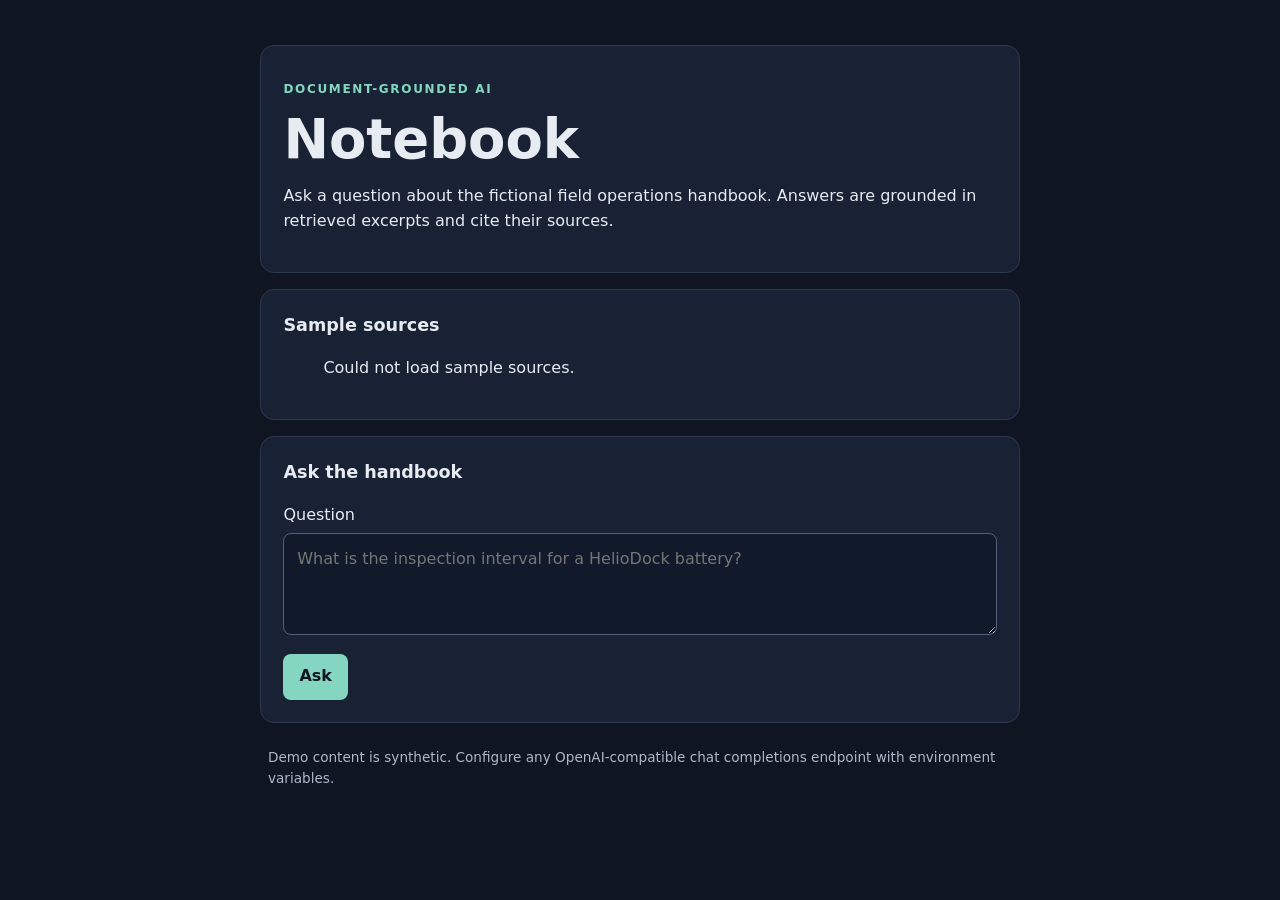
==== templates/index.html @ cd7fc73c "Release sanitized AI engineering portfolio project" ====
<!doctype html>
<html lang="en">
<head>
  <meta charset="utf-8">
  <meta name="viewport" content="width=device-width, initial-scale=1">
  <title>Notebook — grounded chat demo</title>
  <link rel="stylesheet" href="/static/style.css">
</head>
<body>
  <main>
    <header>
      <p class="eyebrow">DOCUMENT-GROUNDED AI</p>
      <h1>Notebook</h1>
      <p>Ask a question about the fictional field operations handbook. Answers are grounded in retrieved excerpts and cite their sources.</p>
    </header>
    <section class="sources" aria-labelledby="sources-title">
      <h2 id="sources-title">Sample sources</h2>
      <ul id="source-list"><li>Loading sources…</li></ul>
    </section>
    <section class="chat" aria-labelledby="chat-title">
      <h2 id="chat-title">Ask the handbook</h2>
      <form id="ask-form">
        <label for="question">Question</label>
        <textarea id="question" name="question" rows="3" maxlength="2000" required placeholder="What is the inspection interval for a HelioDock battery?"></textarea>
        <button type="submit">Ask</button>
      </form>
      <div id="answer" aria-live="polite"></div>
    </section>
    <footer>Demo content is synthetic. Configure any OpenAI-compatible chat completions endpoint with environment variables.</footer>
  </main>
  <script src="/static/app.js" defer></script>
</body>
</html>
---- static/style.css ----
:root { color-scheme: dark; font: 16px/1.55 system-ui, sans-serif; background: #101522; color: #e7ebf2; }
* { box-sizing: border-box; }
body { margin: 0; }
main { width: min(760px, calc(100% - 2rem)); margin: 5vh auto; }
header, section { background: #192235; border: 1px solid #2b3850; border-radius: 14px; padding: 1.4rem; margin-bottom: 1rem; }
h1 { font-size: clamp(2rem, 8vw, 3.4rem); line-height: 1.05; margin: .2rem 0 .6rem; }
h2 { font-size: 1.1rem; margin: 0 0 1rem; }
.eyebrow { color: #85d6c1; letter-spacing: .14em; font-size: .75rem; font-weight: 700; }
label { display: block; margin-bottom: .35rem; }
textarea { width: 100%; resize: vertical; border-radius: 8px; border: 1px solid #51617e; background: #111a2a; color: inherit; padding: .8rem; font: inherit; }
button { margin-top: .7rem; border: 0; border-radius: 8px; padding: .65rem 1rem; color: #101522; background: #85d6c1; font: inherit; font-weight: 700; cursor: pointer; }
li { margin: .35rem 0; }
.answer { white-space: pre-wrap; margin-top: 1.2rem; border-top: 1px solid #35435b; padding-top: .8rem; }
.citation { color: #85d6c1; font-weight: 700; }
.error { color: #ffb4a8; }
footer { color: #aeb8c8; font-size: .85rem; padding: .5rem; }
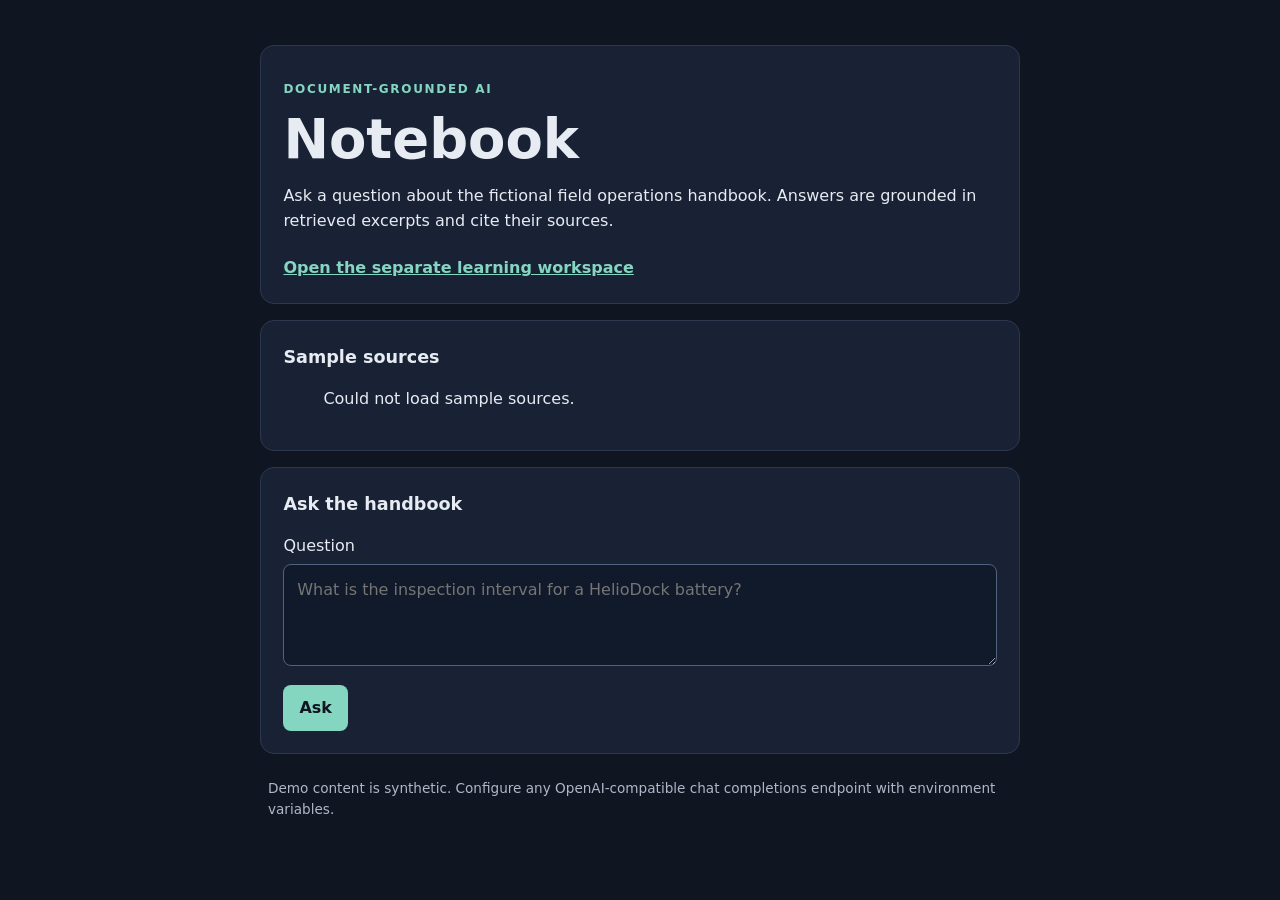
==== commit 03bbcd58: "Add four-role learning demo with scoped tutoring and reviewed practice" ====
--- a/templates/index.html
+++ b/templates/index.html
@@ -12,6 +12,7 @@
       <p class="eyebrow">DOCUMENT-GROUNDED AI</p>
       <h1>Notebook</h1>
       <p>Ask a question about the fictional field operations handbook. Answers are grounded in retrieved excerpts and cite their sources.</p>
+      <a class="feature-link" href="/learn/">Open the separate learning workspace</a>
     </header>
     <section class="sources" aria-labelledby="sources-title">
       <h2 id="sources-title">Sample sources</h2>
--- a/static/style.css
+++ b/static/style.css
@@ -5,6 +5,7 @@
 header, section { background: #192235; border: 1px solid #2b3850; border-radius: 14px; padding: 1.4rem; margin-bottom: 1rem; }
 h1 { font-size: clamp(2rem, 8vw, 3.4rem); line-height: 1.05; margin: .2rem 0 .6rem; }
 h2 { font-size: 1.1rem; margin: 0 0 1rem; }
+.feature-link { display: inline-block; color: #85d6c1; font-weight: 700; margin-top: .4rem; }
 .eyebrow { color: #85d6c1; letter-spacing: .14em; font-size: .75rem; font-weight: 700; }
 label { display: block; margin-bottom: .35rem; }
 textarea { width: 100%; resize: vertical; border-radius: 8px; border: 1px solid #51617e; background: #111a2a; color: inherit; padding: .8rem; font: inherit; }
